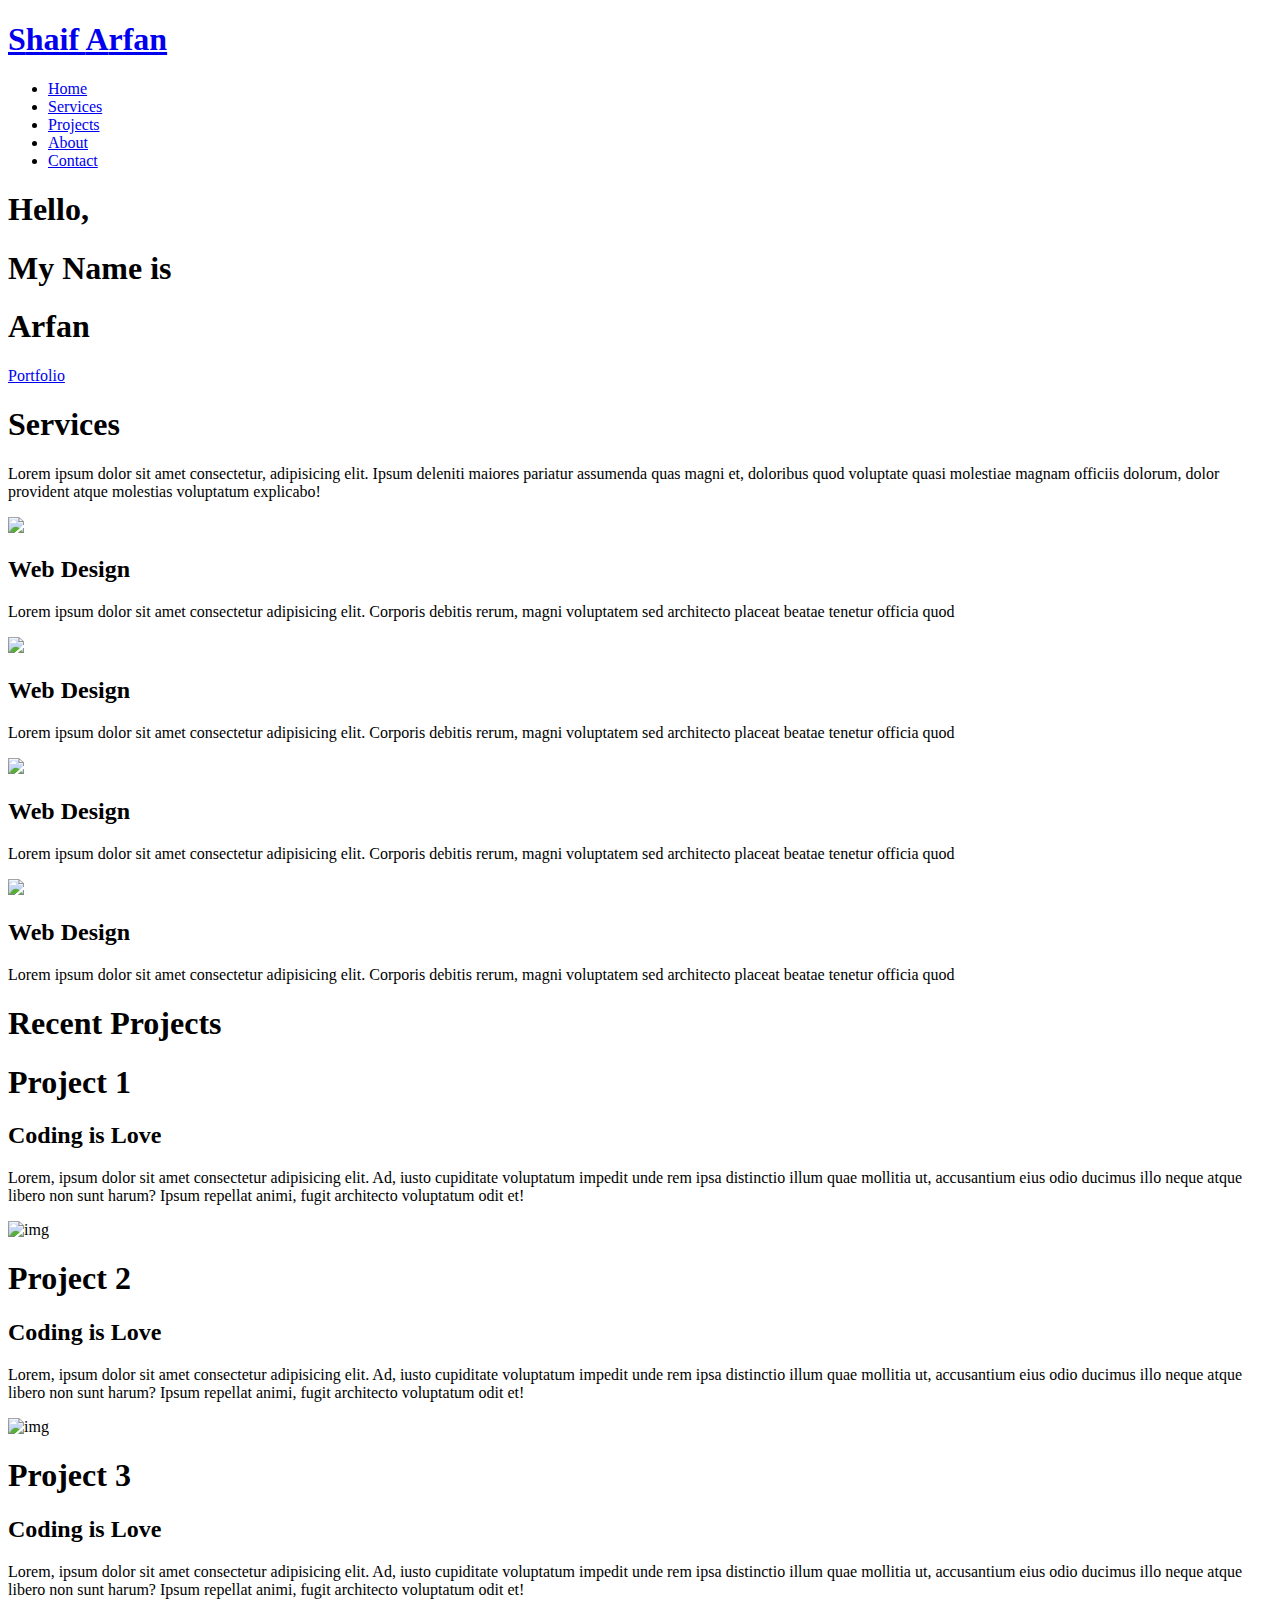
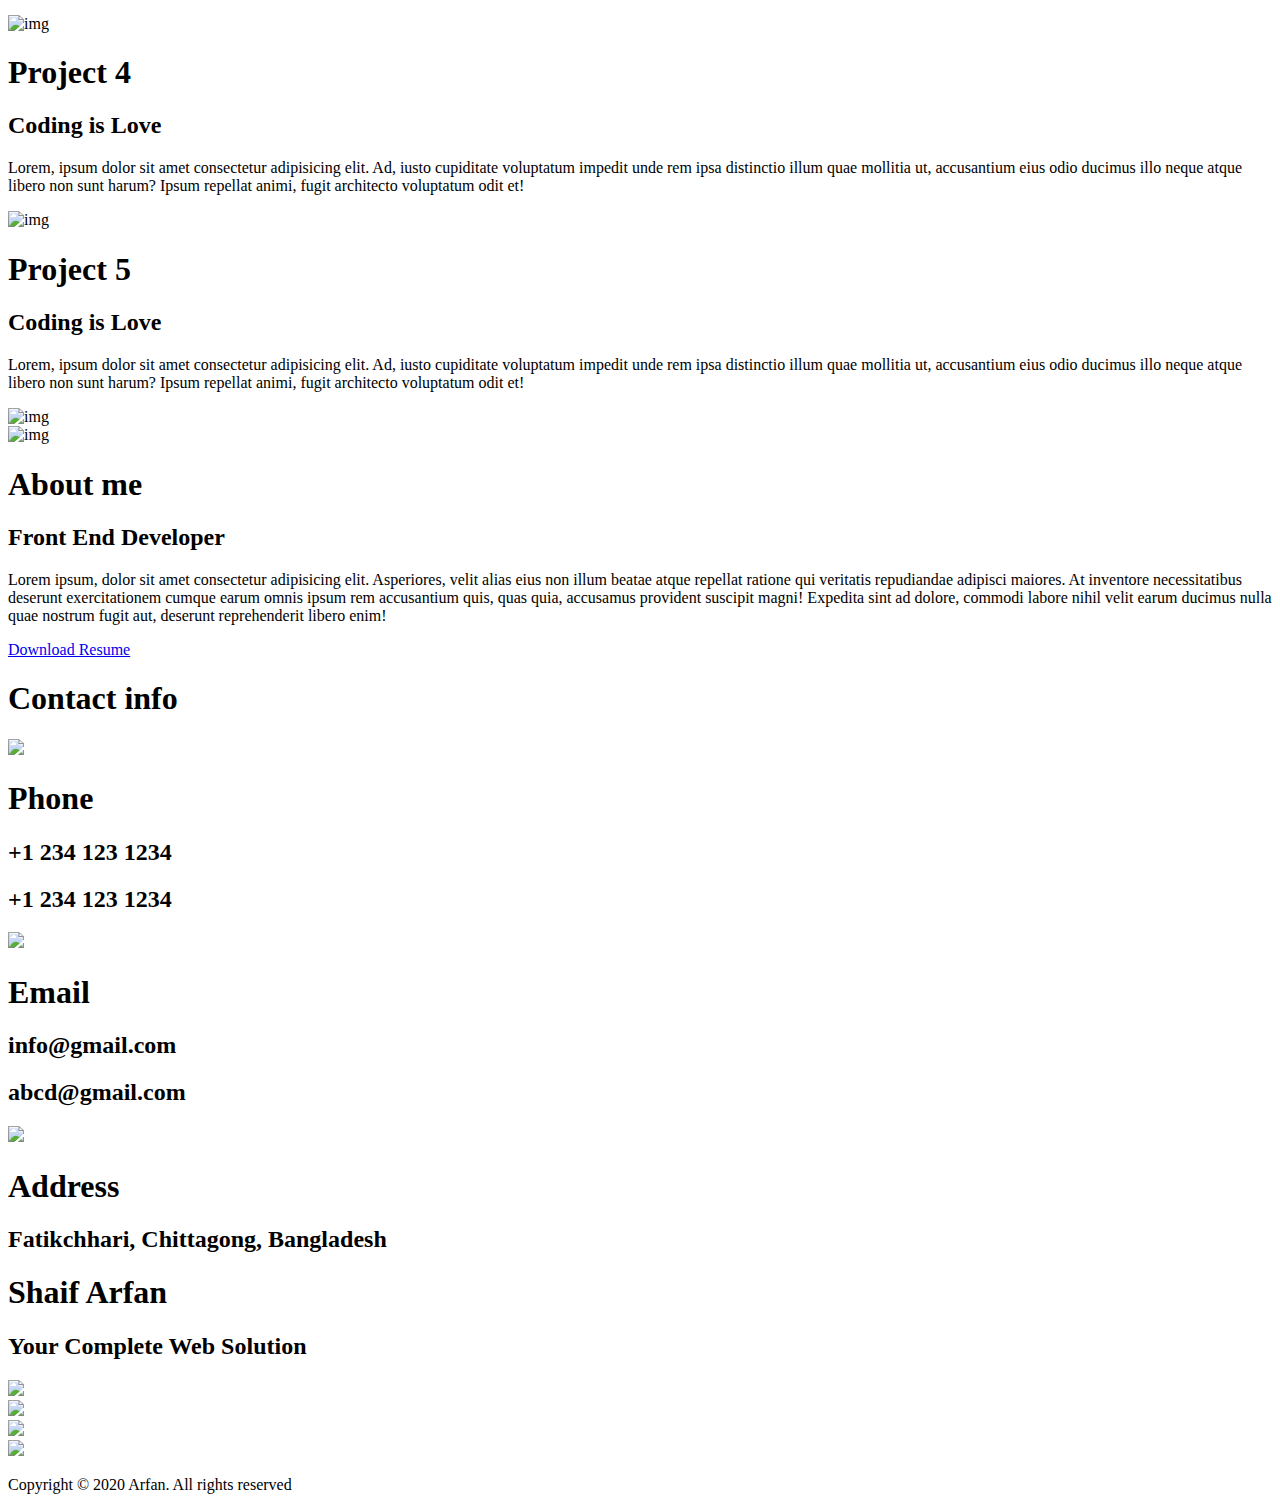
==== index.html @ eab76607 "Index" ====
<!DOCTYPE html>
<html lang="en">

<head>
  <meta charset="UTF-8">
  <meta name="viewport" content="width=device-width, initial-scale=1.0">
  <link rel="stylesheet" href="style.css">
  <title>My Website</title>
</head>

<body>
  <!-- Header -->
  <section id="header">
    <div class="header container">
      <div class="nav-bar">
        <div class="brand">
          <a href="#hero">
            <h1><span>S</span>haif <span>A</span>rfan</h1>
          </a>
        </div>
        <div class="nav-list">
          <div class="hamburger">
            <div class="bar"></div>
          </div>
          <ul>
            <li><a href="#hero" data-after="Home">Home</a></li>
            <li><a href="#services" data-after="Service">Services</a></li>
            <li><a href="#projects" data-after="Projects">Projects</a></li>
            <li><a href="#about" data-after="About">About</a></li>
            <li><a href="#contact" data-after="Contact">Contact</a></li>
          </ul>
        </div>
      </div>
    </div>
  </section>
  <!-- End Header -->


  <!-- Hero Section  -->
  <section id="hero">
    <div class="hero container">
      <div>
        <h1>Hello, <span></span></h1>
        <h1>My Name is <span></span></h1>
        <h1>Arfan <span></span></h1>
        <a href="#projects" type="button" class="cta">Portfolio</a>
      </div>
    </div>
  </section>
  <!-- End Hero Section  -->

  <!-- Service Section -->
  <section id="services">
    <div class="services container">
      <div class="service-top">
        <h1 class="section-title">Serv<span>i</span>ces</h1>
        <p>Lorem ipsum dolor sit amet consectetur, adipisicing elit. Ipsum deleniti maiores pariatur assumenda quas
          magni et, doloribus quod voluptate quasi molestiae magnam officiis dolorum, dolor provident atque molestias
          voluptatum explicabo!</p>
      </div>
      <div class="service-bottom">
        <div class="service-item">
          <div class="icon"><img src="https://img.icons8.com/bubbles/100/000000/services.png" /></div>
          <h2>Web Design</h2>
          <p>Lorem ipsum dolor sit amet consectetur adipisicing elit. Corporis debitis rerum, magni voluptatem sed
            architecto placeat beatae tenetur officia quod</p>
        </div>
        <div class="service-item">
          <div class="icon"><img src="https://img.icons8.com/bubbles/100/000000/services.png" /></div>
          <h2>Web Design</h2>
          <p>Lorem ipsum dolor sit amet consectetur adipisicing elit. Corporis debitis rerum, magni voluptatem sed
            architecto placeat beatae tenetur officia quod</p>
        </div>
        <div class="service-item">
          <div class="icon"><img src="https://img.icons8.com/bubbles/100/000000/services.png" /></div>
          <h2>Web Design</h2>
          <p>Lorem ipsum dolor sit amet consectetur adipisicing elit. Corporis debitis rerum, magni voluptatem sed
            architecto placeat beatae tenetur officia quod</p>
        </div>
        <div class="service-item">
          <div class="icon"><img src="https://img.icons8.com/bubbles/100/000000/services.png" /></div>
          <h2>Web Design</h2>
          <p>Lorem ipsum dolor sit amet consectetur adipisicing elit. Corporis debitis rerum, magni voluptatem sed
            architecto placeat beatae tenetur officia quod</p>
        </div>
      </div>
    </div>
  </section>
  <!-- End Service Section -->

  <!-- Projects Section -->
  <section id="projects">
    <div class="projects container">
      <div class="projects-header">
        <h1 class="section-title">Recent <span>Projects</span></h1>
      </div>
      <div class="all-projects">
        <div class="project-item">
          <div class="project-info">
            <h1>Project 1</h1>
            <h2>Coding is Love</h2>
            <p>Lorem, ipsum dolor sit amet consectetur adipisicing elit. Ad, iusto cupiditate voluptatum impedit unde
              rem ipsa distinctio illum quae mollitia ut, accusantium eius odio ducimus illo neque atque libero non sunt
              harum? Ipsum repellat animi, fugit architecto voluptatum odit et!</p>
          </div>
          <div class="project-img">
            <img src="./img/img-1.png" alt="img">
          </div>
        </div>
        <div class="project-item">
          <div class="project-info">
            <h1>Project 2</h1>
            <h2>Coding is Love</h2>
            <p>Lorem, ipsum dolor sit amet consectetur adipisicing elit. Ad, iusto cupiditate voluptatum impedit unde
              rem ipsa distinctio illum quae mollitia ut, accusantium eius odio ducimus illo neque atque libero non sunt
              harum? Ipsum repellat animi, fugit architecto voluptatum odit et!</p>
          </div>
          <div class="project-img">
            <img src="./img/img-1.png" alt="img">
          </div>
        </div>
        <div class="project-item">
          <div class="project-info">
            <h1>Project 3</h1>
            <h2>Coding is Love</h2>
            <p>Lorem, ipsum dolor sit amet consectetur adipisicing elit. Ad, iusto cupiditate voluptatum impedit unde
              rem ipsa distinctio illum quae mollitia ut, accusantium eius odio ducimus illo neque atque libero non sunt
              harum? Ipsum repellat animi, fugit architecto voluptatum odit et!</p>
          </div>
          <div class="project-img">
            <img src="./img/img-1.png" alt="img">
          </div>
        </div>
        <div class="project-item">
          <div class="project-info">
            <h1>Project 4</h1>
            <h2>Coding is Love</h2>
            <p>Lorem, ipsum dolor sit amet consectetur adipisicing elit. Ad, iusto cupiditate voluptatum impedit unde
              rem ipsa distinctio illum quae mollitia ut, accusantium eius odio ducimus illo neque atque libero non sunt
              harum? Ipsum repellat animi, fugit architecto voluptatum odit et!</p>
          </div>
          <div class="project-img">
            <img src="./img/img-1.png" alt="img">
          </div>
        </div>
        <div class="project-item">
          <div class="project-info">
            <h1>Project 5</h1>
            <h2>Coding is Love</h2>
            <p>Lorem, ipsum dolor sit amet consectetur adipisicing elit. Ad, iusto cupiditate voluptatum impedit unde
              rem ipsa distinctio illum quae mollitia ut, accusantium eius odio ducimus illo neque atque libero non sunt
              harum? Ipsum repellat animi, fugit architecto voluptatum odit et!</p>
          </div>
          <div class="project-img">
            <img src="./img/img-1.png" alt="img">
          </div>
        </div>
      </div>
    </div>
  </section>
  <!-- End Projects Section -->

  <!-- About Section -->
  <section id="about">
    <div class="about container">
      <div class="col-left">
        <div class="about-img">
          <img src="./img/img-2.png" alt="img">
        </div>
      </div>
      <div class="col-right">
        <h1 class="section-title">About <span>me</span></h1>
        <h2>Front End Developer</h2>
        <p>Lorem ipsum, dolor sit amet consectetur adipisicing elit. Asperiores, velit alias eius non illum beatae atque
          repellat ratione qui veritatis repudiandae adipisci maiores. At inventore necessitatibus deserunt
          exercitationem cumque earum omnis ipsum rem accusantium quis, quas quia, accusamus provident suscipit magni!
          Expedita sint ad dolore, commodi labore nihil velit earum ducimus nulla quae nostrum fugit aut, deserunt
          reprehenderit libero enim!</p>
        <a href="#" class="cta">Download Resume</a>
      </div>
    </div>
  </section>
  <!-- End About Section -->

  <!-- Contact Section -->
  <section id="contact">
    <div class="contact container">
      <div>
        <h1 class="section-title">Contact <span>info</span></h1>
      </div>
      <div class="contact-items">
        <div class="contact-item">
          <div class="icon"><img src="https://img.icons8.com/bubbles/100/000000/phone.png" /></div>
          <div class="contact-info">
            <h1>Phone</h1>
            <h2>+1 234 123 1234</h2>
            <h2>+1 234 123 1234</h2>
          </div>
        </div>
        <div class="contact-item">
          <div class="icon"><img src="https://img.icons8.com/bubbles/100/000000/new-post.png" /></div>
          <div class="contact-info">
            <h1>Email</h1>
            <h2>info@gmail.com</h2>
            <h2>abcd@gmail.com</h2>
          </div>
        </div>
        <div class="contact-item">
          <div class="icon"><img src="https://img.icons8.com/bubbles/100/000000/map-marker.png" /></div>
          <div class="contact-info">
            <h1>Address</h1>
            <h2>Fatikchhari, Chittagong, Bangladesh</h2>
          </div>
        </div>
      </div>
    </div>
  </section>
  <!-- End Contact Section -->

  <!-- Footer -->
  <section id="footer">
    <div class="footer container">
      <div class="brand">
        <h1><span>S</span>haif <span>A</span>rfan</h1>
      </div>
      <h2>Your Complete Web Solution</h2>
      <div class="social-icon">
        <div class="social-item">
          <a href="#"><img src="https://img.icons8.com/bubbles/100/000000/facebook-new.png" /></a>
        </div>
        <div class="social-item">
          <a href="#"><img src="https://img.icons8.com/bubbles/100/000000/instagram-new.png" /></a>
        </div>
        <div class="social-item">
          <a href="#"><img src="https://img.icons8.com/bubbles/100/000000/twitter.png" /></a>
        </div>
        <div class="social-item">
          <a href="#"><img src="https://img.icons8.com/bubbles/100/000000/behance.png" /></a>
        </div>
      </div>
      <p>Copyright © 2020 Arfan. All rights reserved</p>
    </div>
  </section>
  <!-- End Footer -->
  <script src="./app.js"></script>
</body>

</html>
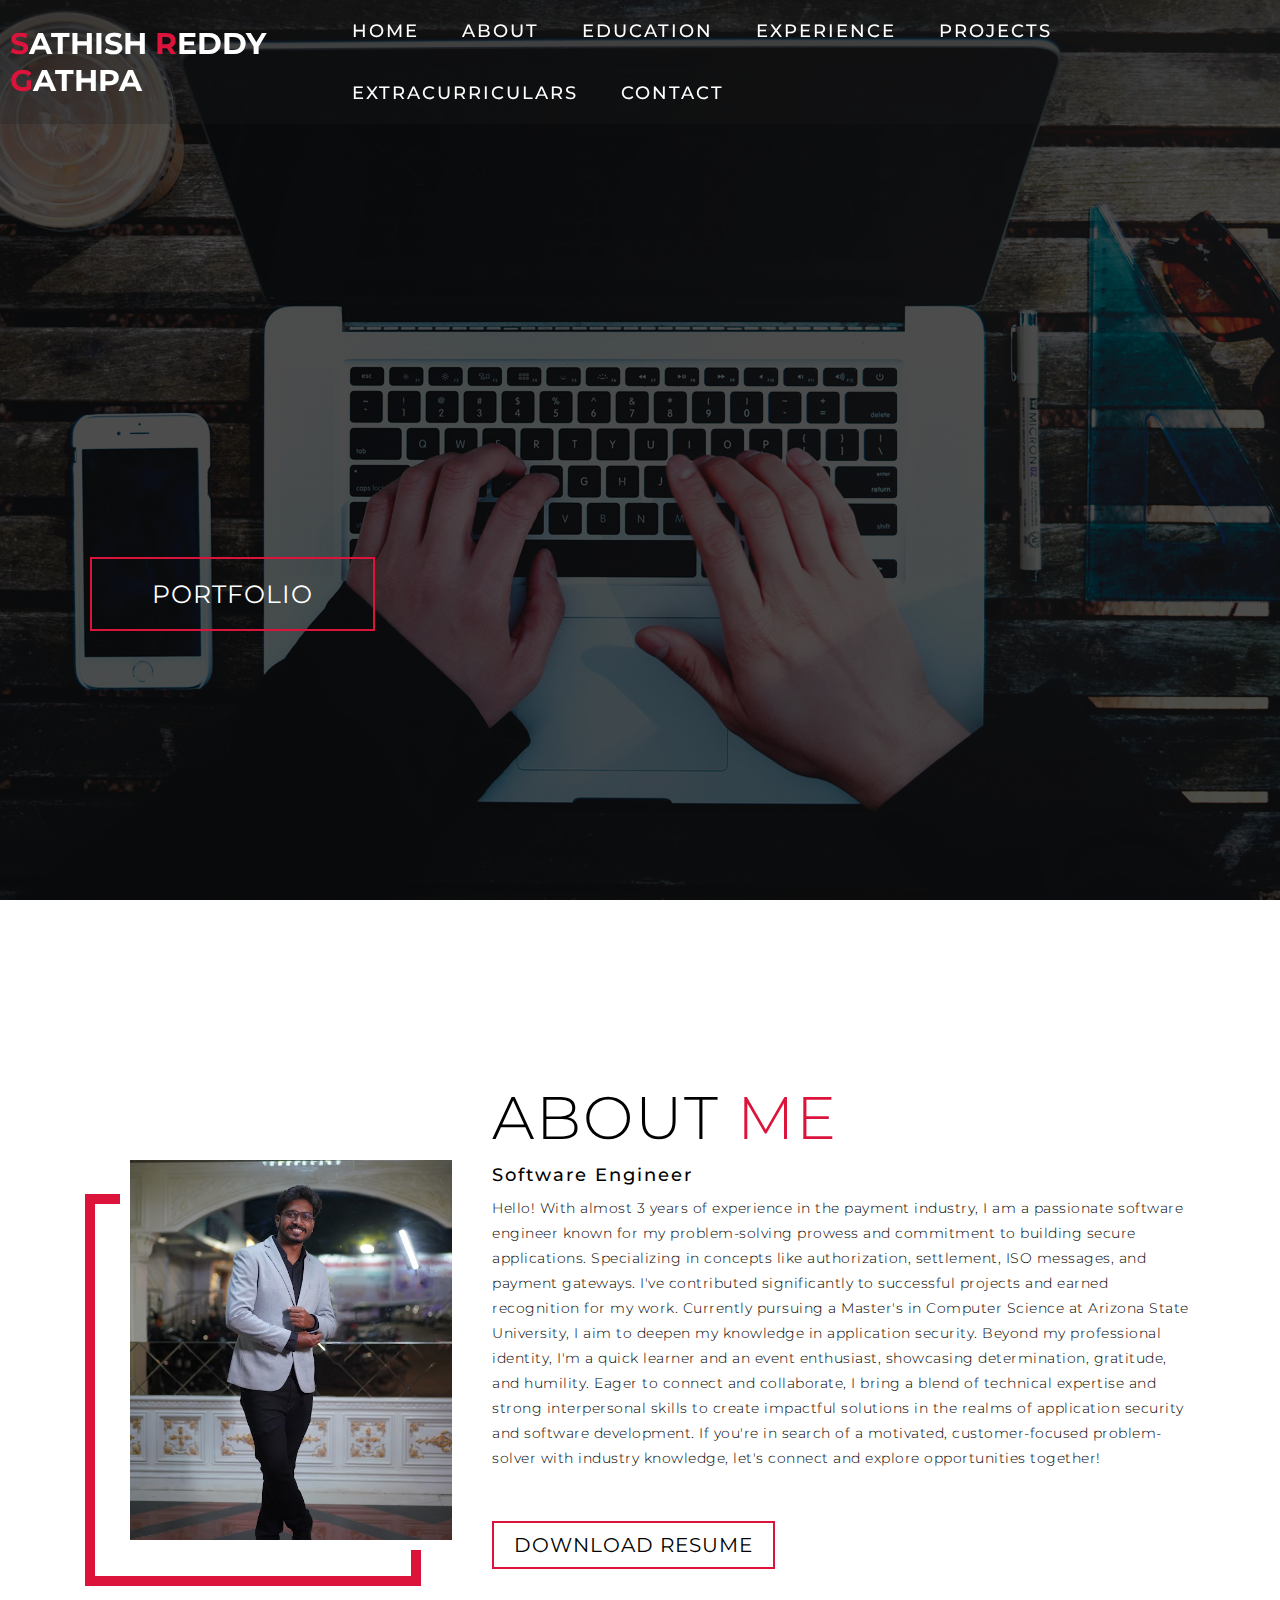
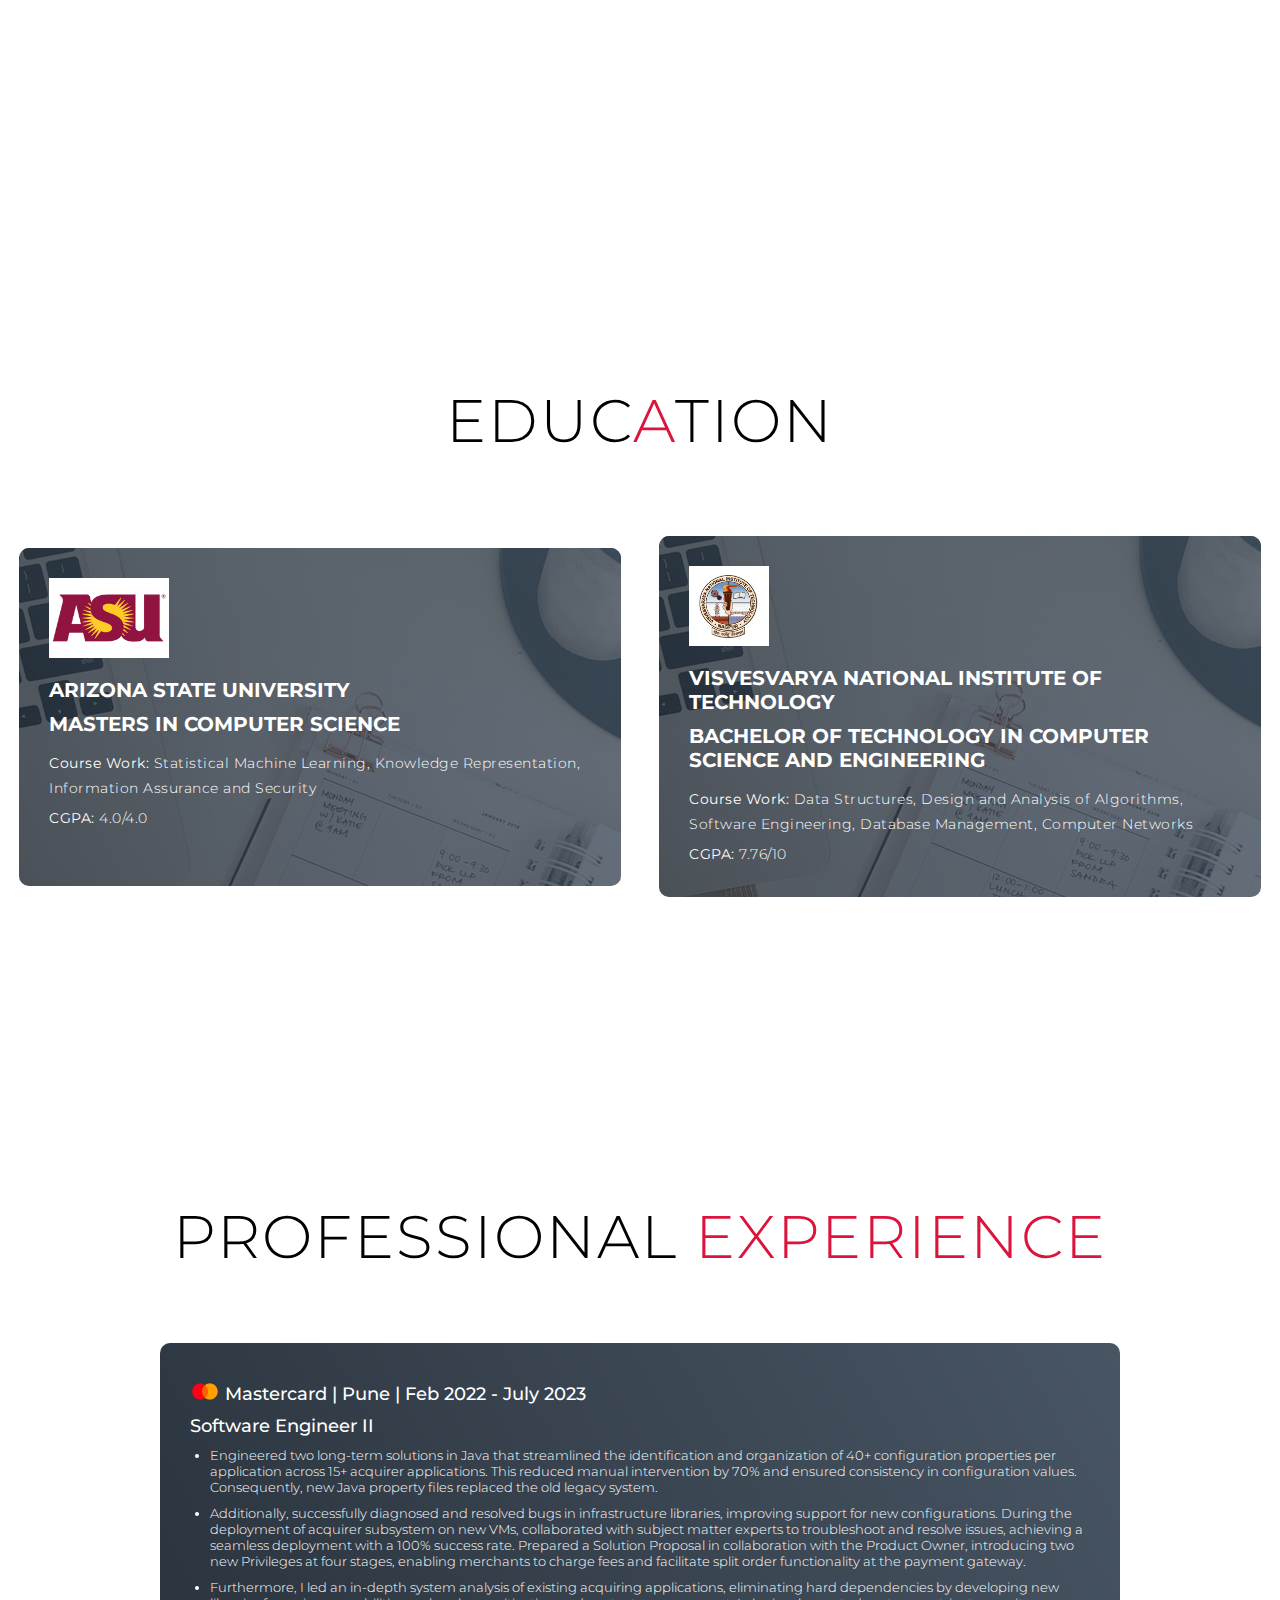
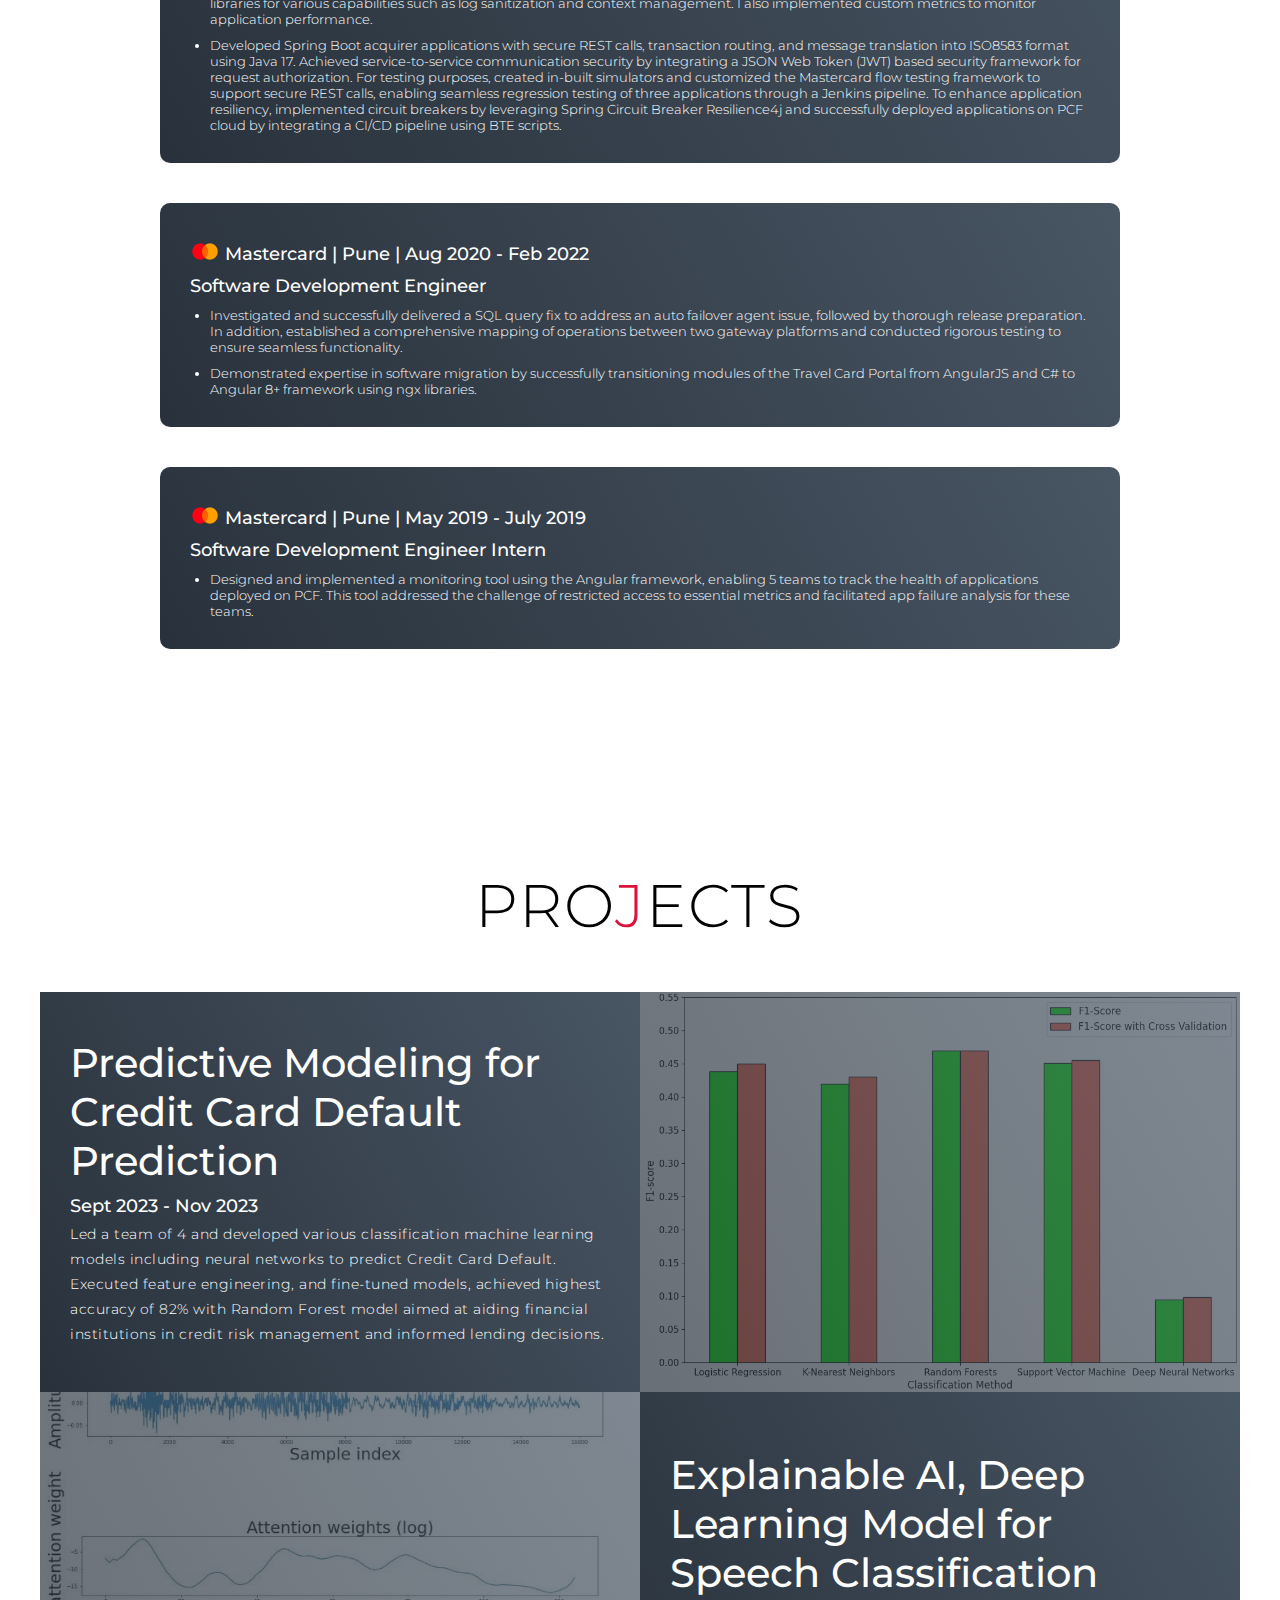
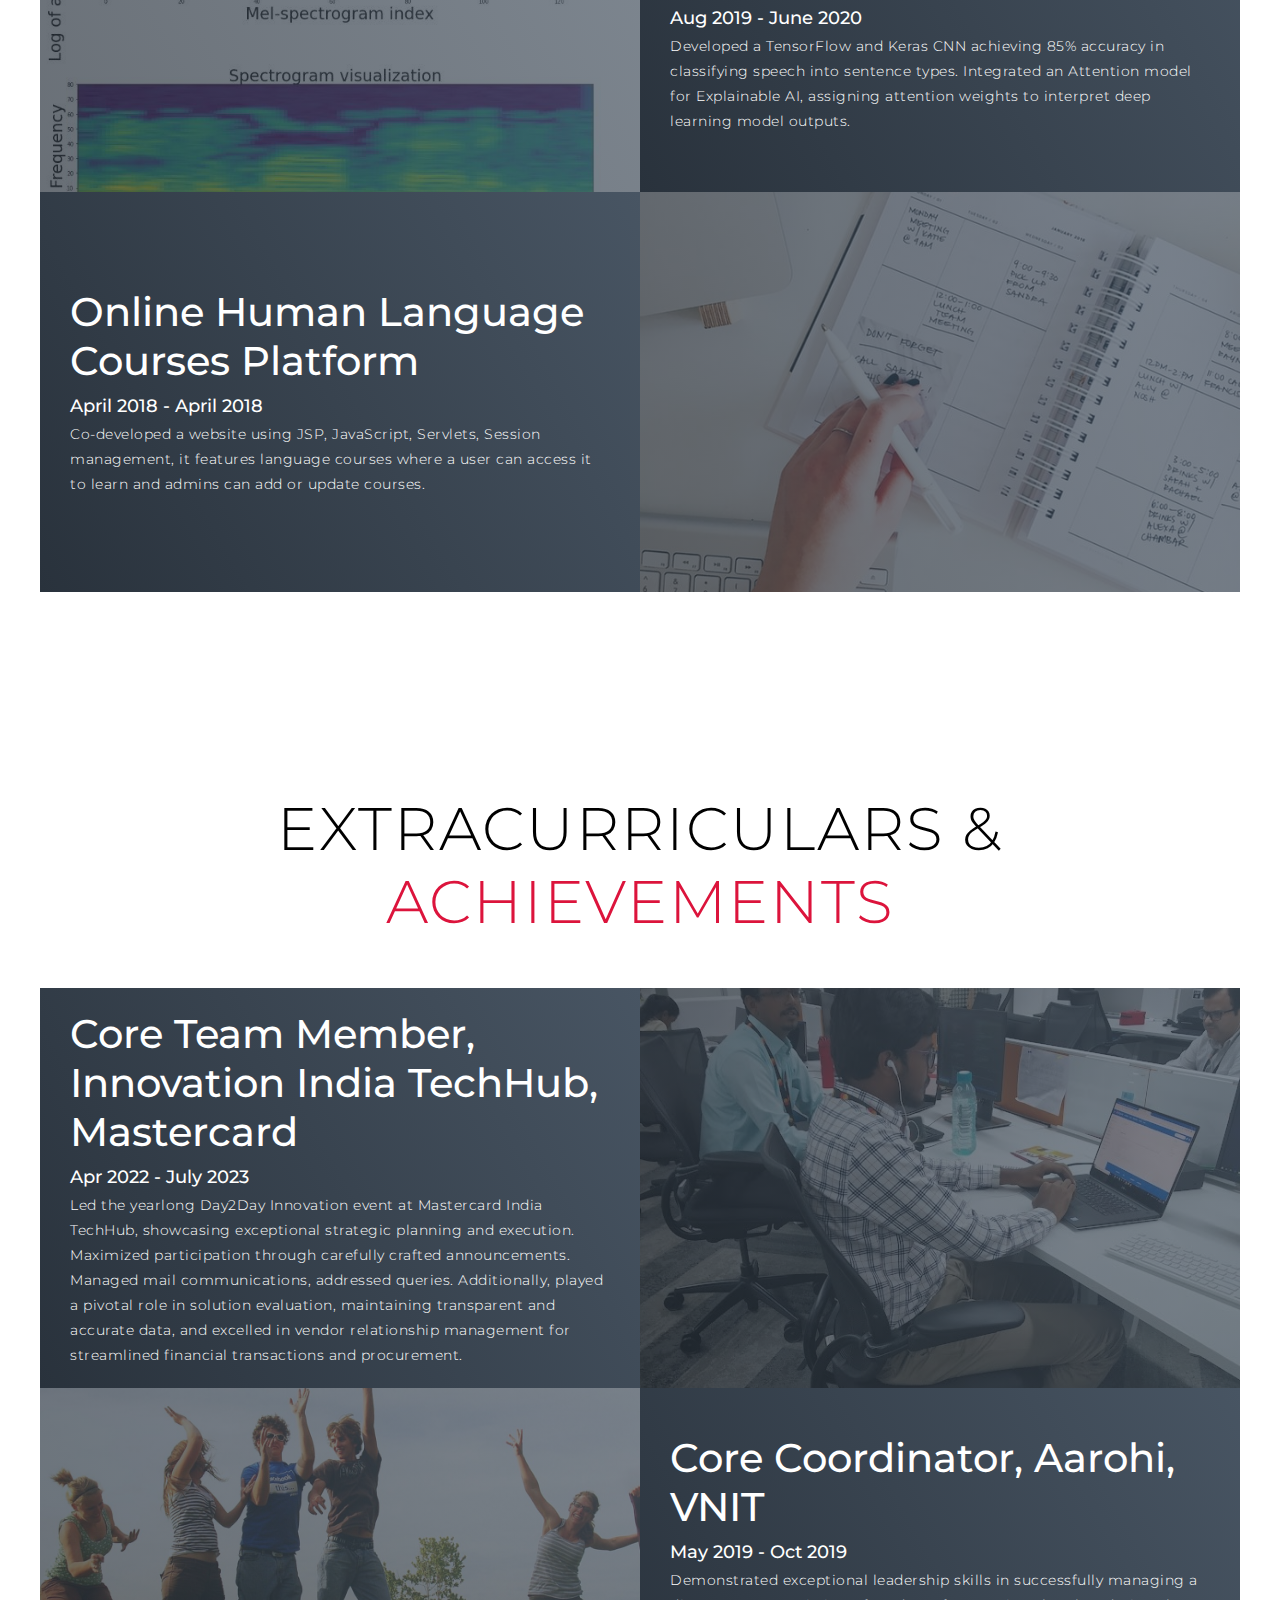
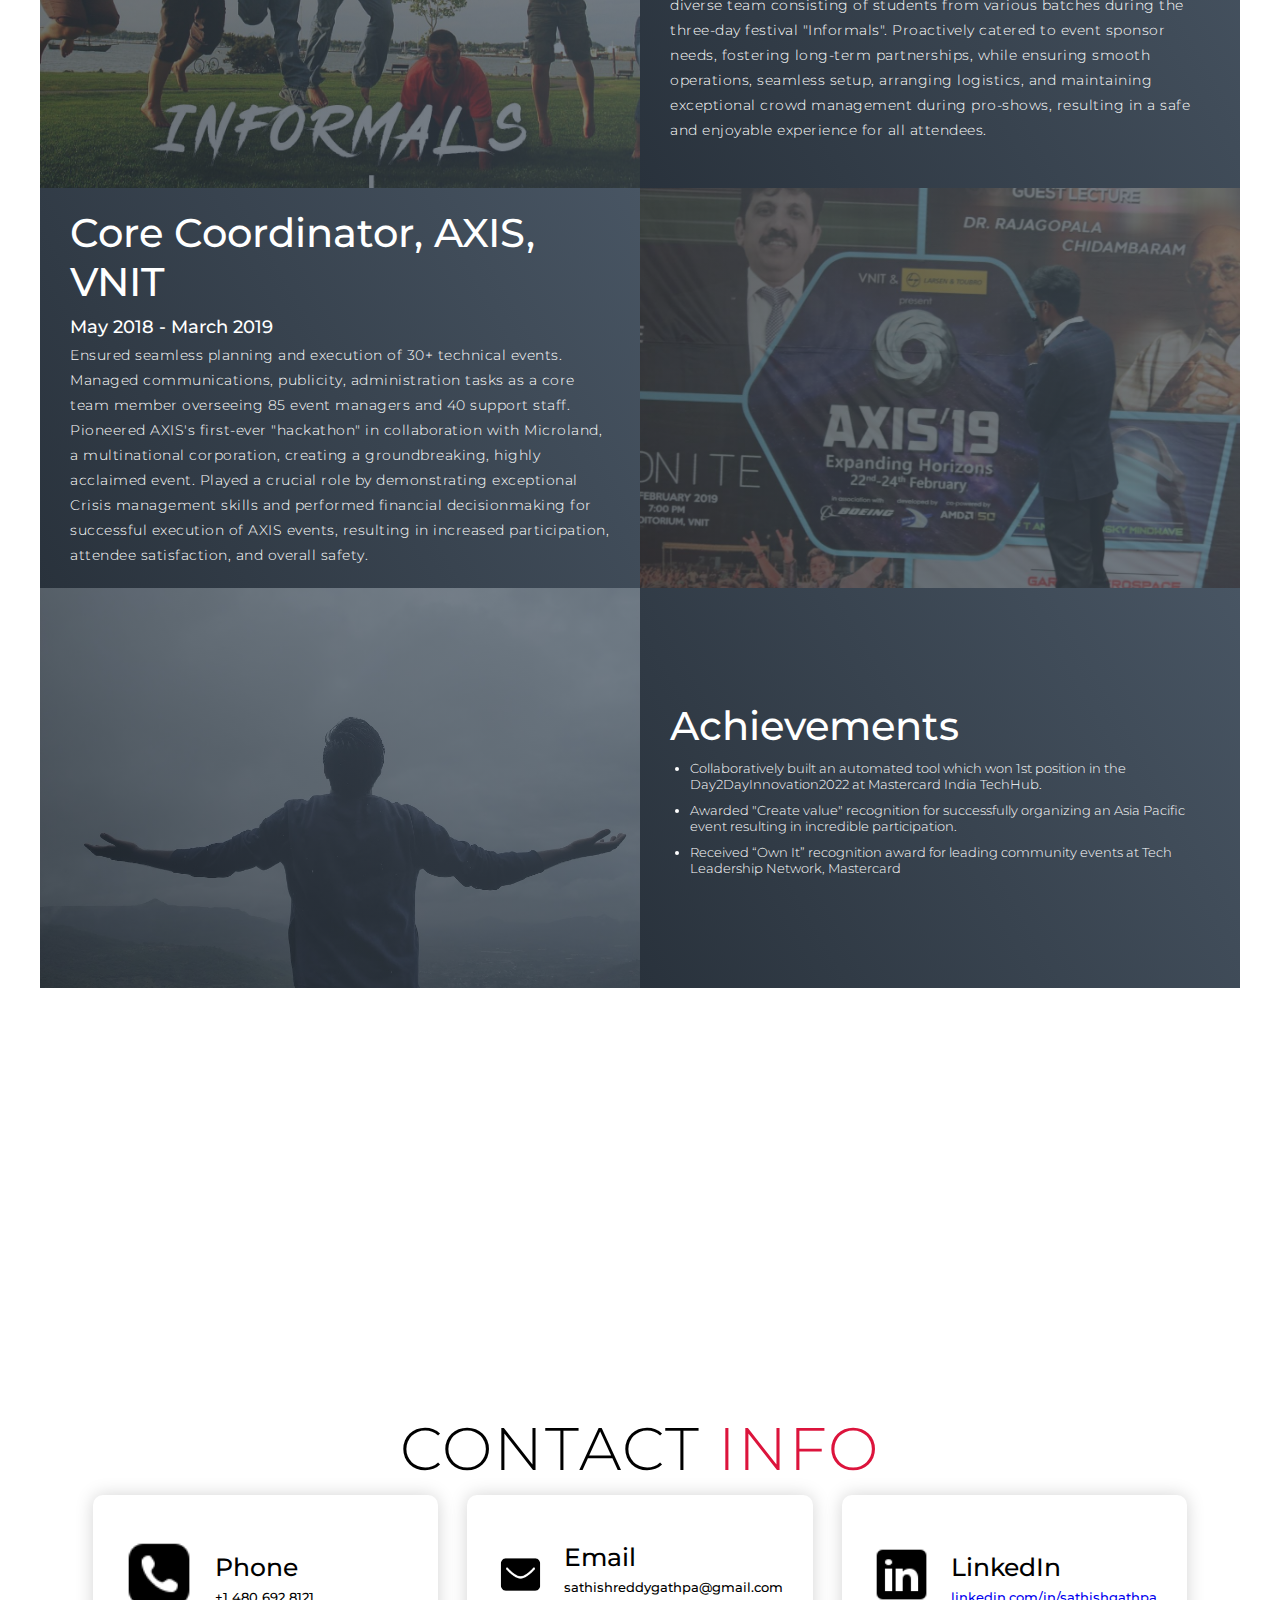
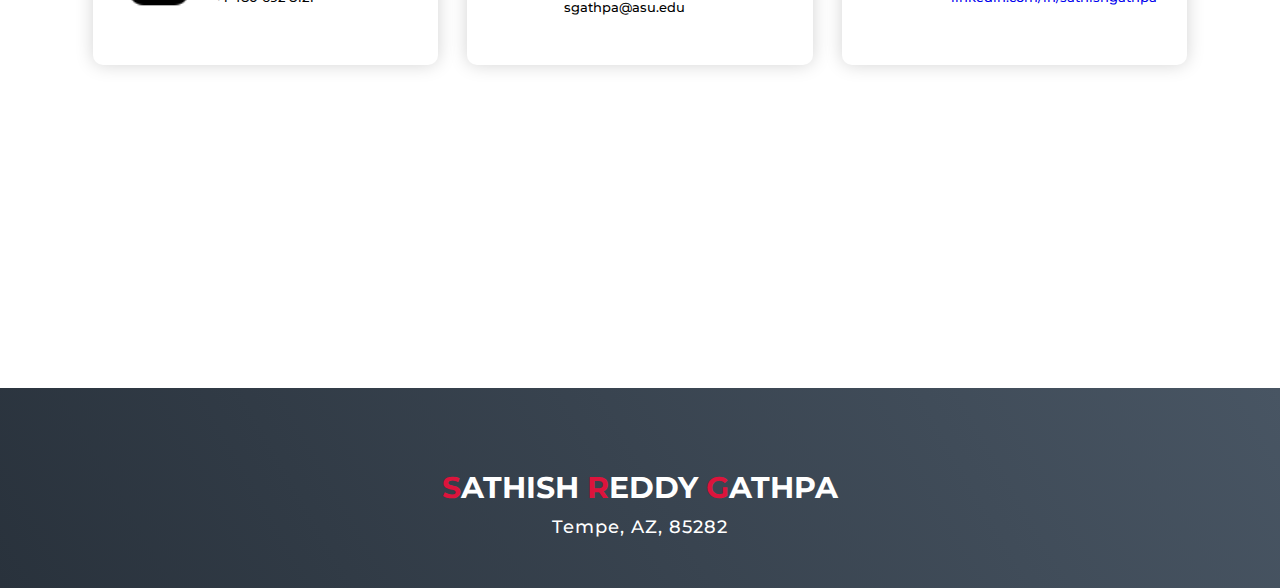
==== commit d16eee1a: "my Portfolio" ====
--- a/index.html
+++ b/index.html
@@ -5,7 +5,7 @@
   <meta charset="UTF-8">
   <meta name="viewport" content="width=device-width, initial-scale=1.0">
   <link rel="stylesheet" href="style.css">
-  <title>My Website</title>
+  <title>Sathish Reddy Gathpa</title>
 </head>
 
 <body>
@@ -15,7 +15,7 @@
       <div class="nav-bar">
         <div class="brand">
           <a href="#hero">
-            <h1><span>S</span>haif <span>A</span>rfan</h1>
+            <h1><span>S</span>athish <span>R</span>eddy <span>G</span>athpa</h1>
           </a>
         </div>
         <div class="nav-list">
@@ -24,9 +24,11 @@
           </div>
           <ul>
             <li><a href="#hero" data-after="Home">Home</a></li>
-            <li><a href="#services" data-after="Service">Services</a></li>
+            <li><a href="#about" data-after="About">About</a></li>
+            <li><a href="#services" data-after="Service">Education</a></li>
+            <li><a href="#experiences" data-after="Projects">Experience</a></li>
             <li><a href="#projects" data-after="Projects">Projects</a></li>
-            <li><a href="#about" data-after="About">About</a></li>
+            <li><a href="#projects-" data-after="projects-">Extracurriculars</a></li>
             <li><a href="#contact" data-after="Contact">Contact</a></li>
           </ul>
         </div>
@@ -41,97 +43,159 @@
     <div class="hero container">
       <div>
         <h1>Hello, <span></span></h1>
-        <h1>My Name is <span></span></h1>
-        <h1>Arfan <span></span></h1>
-        <a href="#projects" type="button" class="cta">Portfolio</a>
+        <h1>My name is <span></span></h1>
+        <h1>Sathish <span></span></h1>
+        <a href="#experiences" type="button" class="cta">Portfolio</a>
       </div>
     </div>
   </section>
   <!-- End Hero Section  -->
+
+  <!-- About Section -->
+  <section id="about">
+    <div class="about container">
+      <div class="col-left">
+        <div class="about-img">
+          <img src="./img/sathish.JPG" alt="img">
+        </div>
+      </div>
+      <div class="col-right">
+        <h1 class="section-title">About <span>me</span></h1>
+        <h2>Software Engineer</h2>
+        <p>Hello! With almost 3 years of experience in the payment industry, 
+        I am a passionate software engineer known for my problem-solving prowess and commitment to building secure applications. 
+        Specializing in concepts like authorization, settlement, ISO messages, and payment gateways. 
+        I've contributed significantly to successful projects and earned recognition for my work. 
+        Currently pursuing a Master's in Computer Science at Arizona State University, 
+        I aim to deepen my knowledge in application security. 
+        Beyond my professional identity, I'm a quick learner and an event enthusiast, showcasing determination, gratitude, and humility. 
+        Eager to connect and collaborate, I bring a blend of technical expertise and strong interpersonal skills to create impactful 
+        solutions in the realms of application security and software development. If you're in search of a motivated, customer-focused 
+        problem-solver with industry knowledge, let's connect and explore opportunities together!</p>
+        <a href="https://www.linkedin.com/in/sathishgathpa/overlay/1635546471261/single-media-viewer/?type=DOCUMENT&profileId=ACoAACeMzHYBrZkHWXb0K2F1BPYG8JT8jcnAEwk" target="_blank" class="cta">Download Resume</a>
+      </div>
+    </div>
+  </section>
+  <!-- End About Section -->
+
 
   <!-- Service Section -->
   <section id="services">
     <div class="services container">
       <div class="service-top">
-        <h1 class="section-title">Serv<span>i</span>ces</h1>
-        <p>Lorem ipsum dolor sit amet consectetur, adipisicing elit. Ipsum deleniti maiores pariatur assumenda quas
-          magni et, doloribus quod voluptate quasi molestiae magnam officiis dolorum, dolor provident atque molestias
-          voluptatum explicabo!</p>
+        <h1 class="section-title">Educ<span>a</span>tion</h1>
       </div>
       <div class="service-bottom">
         <div class="service-item">
-          <div class="icon"><img src="https://img.icons8.com/bubbles/100/000000/services.png" /></div>
-          <h2>Web Design</h2>
-          <p>Lorem ipsum dolor sit amet consectetur adipisicing elit. Corporis debitis rerum, magni voluptatem sed
-            architecto placeat beatae tenetur officia quod</p>
+          <div class="asu-icon"><img src="img/ASU_logo.png" /></div>
+          <h2><a href="https://www.asu.edu/" target="_blank">Arizona State University</a></h2>
+          <h2>Masters in Computer Science</h2>
+          <p><b>Course Work:</b> Statistical Machine Learning, Knowledge Representation, Information Assurance and Security</p>
+          <p><b>CGPA: </b>4.0/4.0</p><p></p><p></p><p></p><p></p><p></p>
         </div>
         <div class="service-item">
-          <div class="icon"><img src="https://img.icons8.com/bubbles/100/000000/services.png" /></div>
-          <h2>Web Design</h2>
-          <p>Lorem ipsum dolor sit amet consectetur adipisicing elit. Corporis debitis rerum, magni voluptatem sed
-            architecto placeat beatae tenetur officia quod</p>
-        </div>
-        <div class="service-item">
-          <div class="icon"><img src="https://img.icons8.com/bubbles/100/000000/services.png" /></div>
-          <h2>Web Design</h2>
-          <p>Lorem ipsum dolor sit amet consectetur adipisicing elit. Corporis debitis rerum, magni voluptatem sed
-            architecto placeat beatae tenetur officia quod</p>
-        </div>
-        <div class="service-item">
-          <div class="icon"><img src="https://img.icons8.com/bubbles/100/000000/services.png" /></div>
-          <h2>Web Design</h2>
-          <p>Lorem ipsum dolor sit amet consectetur adipisicing elit. Corporis debitis rerum, magni voluptatem sed
-            architecto placeat beatae tenetur officia quod</p>
+          <div class="vnit-icon"><img src="img/VNIT_logo.jpeg" /></div>
+          <h2><a href="https://vnit.ac.in/" target="_blank">Visvesvarya National Institute of Technology</a></h2>
+          <h2>Bachelor of Technology in Computer Science and Engineering</h2>
+          <p><b>Course Work:</b> Data Structures, Design and Analysis of Algorithms, Software Engineering, Database Management, Computer Networks</p>
+          <p><b>CGPA: </b>7.76/10</p>
         </div>
       </div>
     </div>
   </section>
   <!-- End Service Section -->
+
+<!-- Experiences Section-->
+<section id="experiences">
+    <div class = "experiences container">
+        <div class="experience-header">
+            <h1 class="section-title">Professional <span>Experience</span></h1>
+        </div>
+        <div class="all-experiences">
+            <div class="experience-item">
+                <div class="experience-info">
+                    <h2> <img class="company-logo" src="img/mastercard_logo.png" alt="Company 1 Logo"> Mastercard | Pune | Feb 2022 - July 2023</h2>
+                    <h2> Software Engineer II</h2>
+                    <ul>
+                        <li>Engineered two long-term solutions in Java that streamlined the identification and organization of 40+ configuration properties per application across 15+ acquirer applications. This reduced manual intervention by 70% and ensured consistency in configuration values. Consequently, new Java property files replaced the old legacy system.
+                        </li>
+                        <li>Additionally, successfully diagnosed and resolved bugs in infrastructure libraries, improving support for new configurations. During the deployment of acquirer subsystem on new VMs, collaborated with subject matter experts to troubleshoot and resolve issues, achieving a seamless deployment with a 100% success rate. Prepared a Solution Proposal in collaboration with the Product Owner, introducing two new Privileges at four stages, enabling merchants to charge fees and facilitate split order functionality at the payment gateway.
+                        </li>
+                        <li>Furthermore, I led an in-depth system analysis of existing acquiring applications, eliminating hard dependencies by developing new libraries for various capabilities such as log sanitization and context management. I also implemented custom metrics to monitor application performance.
+                        </li>
+                        <li>Developed Spring Boot acquirer applications with secure REST calls, transaction routing, and message translation into ISO8583 format using Java 17. Achieved service-to-service communication security by integrating a JSON Web Token (JWT) based security framework for request authorization. For testing purposes, created in-built simulators and customized the Mastercard flow testing framework to support secure REST calls, enabling seamless regression testing of three applications through a Jenkins pipeline. To enhance application resiliency, implemented circuit breakers by leveraging Spring Circuit Breaker Resilience4j and successfully deployed applications on PCF cloud by integrating a CI/CD pipeline using BTE scripts.
+                        </li>
+                    </ul>
+                </div>
+            </div>
+            <div class="experience-item">
+                <div class="experience-info">
+                    <h2> <img class="company-logo" src="img/mastercard_logo.png" alt="Company 1 Logo"> Mastercard | Pune | Aug 2020 - Feb 2022</h2>
+                    <h2> Software Development Engineer</h2>
+                    <ul>
+                        <li>Investigated and successfully delivered a SQL query fix to address an auto failover agent issue, followed by thorough release preparation. In addition, established a comprehensive mapping of operations between two gateway platforms and conducted rigorous testing to ensure seamless functionality. 
+                        </li>
+                        <li>Demonstrated expertise in software migration by successfully transitioning modules of the Travel Card Portal from AngularJS and C# to Angular 8+ framework using ngx libraries.
+                        </li>
+                    </ul>
+                </div>
+            </div>
+            <div class="experience-item">
+                <div class="experience-info">
+                    <h2> <img class="company-logo" src="img/mastercard_logo.png" alt="Company 1 Logo"> Mastercard | Pune | May 2019 - July 2019</h2>
+                    <h2> Software Development Engineer Intern</h2>
+                    <ul>
+                        <li>Designed and implemented a monitoring tool using the Angular framework, enabling 5 teams to track the health of applications deployed on PCF. This tool addressed the challenge of restricted access to essential metrics and facilitated app failure analysis for these teams.
+                        </li>
+                    </ul>
+                </div>
+            </div>
+        </div>
+    </div>
+ </section>
 
   <!-- Projects Section -->
   <section id="projects">
     <div class="projects container">
       <div class="projects-header">
-        <h1 class="section-title">Recent <span>Projects</span></h1>
+        <h1 class="section-title">Pro<span>j</span>ects</h1>
       </div>
       <div class="all-projects">
         <div class="project-item">
           <div class="project-info">
-            <h1>Project 1</h1>
-            <h2>Coding is Love</h2>
-            <p>Lorem, ipsum dolor sit amet consectetur adipisicing elit. Ad, iusto cupiditate voluptatum impedit unde
-              rem ipsa distinctio illum quae mollitia ut, accusantium eius odio ducimus illo neque atque libero non sunt
-              harum? Ipsum repellat animi, fugit architecto voluptatum odit et!</p>
+            <h1>Predictive Modeling for Credit Card Default Prediction</h1>
+            <h2>Sept 2023 - Nov 2023</h2>
+            <p>Led a team of 4 and developed various classification machine learning models including neural networks to predict Credit
+                Card Default. Executed feature engineering, and fine-tuned models, achieved highest accuracy of 82% with Random
+                Forest model aimed at aiding financial institutions in credit risk management and informed lending decisions.</p>
+          </div>
+          <div class="project-img">
+            <img src="./img/credit-card-default.png" alt="img">
+          </div>
+        </div>
+        <div class="project-item">
+          <div class="project-info">
+            <h1>Explainable AI, Deep Learning Model for Speech Classification</h1>
+            <h2>Aug 2019 - June 2020</h2>
+            <p>Developed a TensorFlow and Keras CNN achieving 85% accuracy in classifying speech into sentence types. Integrated an
+                Attention model for Explainable AI, assigning attention weights to interpret deep learning model outputs.</p>
+          </div>
+          <div class="project-img">
+            <img src="./img/explainable-ai.png" alt="img">
+          </div>
+        </div>
+        <div class="project-item">
+          <div class="project-info">
+            <h1>Online Human Language Courses Platform</h1>
+            <h2>April 2018 - April 2018</h2>
+            <p>Co-developed a website using JSP, JavaScript, Servlets, Session management, it features language courses where a user
+                can access it to learn and admins can add or update courses.</p>
           </div>
           <div class="project-img">
             <img src="./img/img-1.png" alt="img">
           </div>
         </div>
-        <div class="project-item">
-          <div class="project-info">
-            <h1>Project 2</h1>
-            <h2>Coding is Love</h2>
-            <p>Lorem, ipsum dolor sit amet consectetur adipisicing elit. Ad, iusto cupiditate voluptatum impedit unde
-              rem ipsa distinctio illum quae mollitia ut, accusantium eius odio ducimus illo neque atque libero non sunt
-              harum? Ipsum repellat animi, fugit architecto voluptatum odit et!</p>
-          </div>
-          <div class="project-img">
-            <img src="./img/img-1.png" alt="img">
-          </div>
-        </div>
-        <div class="project-item">
-          <div class="project-info">
-            <h1>Project 3</h1>
-            <h2>Coding is Love</h2>
-            <p>Lorem, ipsum dolor sit amet consectetur adipisicing elit. Ad, iusto cupiditate voluptatum impedit unde
-              rem ipsa distinctio illum quae mollitia ut, accusantium eius odio ducimus illo neque atque libero non sunt
-              harum? Ipsum repellat animi, fugit architecto voluptatum odit et!</p>
-          </div>
-          <div class="project-img">
-            <img src="./img/img-1.png" alt="img">
-          </div>
-        </div>
-        <div class="project-item">
+        <!-- <div class="project-item">
           <div class="project-info">
             <h1>Project 4</h1>
             <h2>Coding is Love</h2>
@@ -154,34 +218,77 @@
           <div class="project-img">
             <img src="./img/img-1.png" alt="img">
           </div>
-        </div>
+        </div> -->
       </div>
     </div>
   </section>
   <!-- End Projects Section -->
 
-  <!-- About Section -->
-  <section id="about">
-    <div class="about container">
-      <div class="col-left">
-        <div class="about-img">
-          <img src="./img/img-2.png" alt="img">
-        </div>
-      </div>
-      <div class="col-right">
-        <h1 class="section-title">About <span>me</span></h1>
-        <h2>Front End Developer</h2>
-        <p>Lorem ipsum, dolor sit amet consectetur adipisicing elit. Asperiores, velit alias eius non illum beatae atque
-          repellat ratione qui veritatis repudiandae adipisci maiores. At inventore necessitatibus deserunt
-          exercitationem cumque earum omnis ipsum rem accusantium quis, quas quia, accusamus provident suscipit magni!
-          Expedita sint ad dolore, commodi labore nihil velit earum ducimus nulla quae nostrum fugit aut, deserunt
-          reprehenderit libero enim!</p>
-        <a href="#" class="cta">Download Resume</a>
-      </div>
-    </div>
-  </section>
-  <!-- End About Section -->
-
+  <!-- Projects Section -->
+  <section id="projects-">
+    <div class="projects container">
+      <div class="projects-header">
+        <h1 class="section-title">Extracurriculars & <span>Achievements</span></h1>
+      </div>
+      <div class="all-projects">
+        <div class="project-item">
+          <div class="project-info">
+            <h1>Core Team Member, Innovation India TechHub, Mastercard </h1>
+            <h2>Apr 2022 - July 2023</h2>
+            <p>Led the yearlong Day2Day Innovation event at Mastercard India TechHub, showcasing exceptional strategic planning and execution. Maximized
+               participation through carefully crafted announcements. Managed mail communications, addressed queries.
+               Additionally, played a pivotal role in solution evaluation, maintaining transparent and accurate data, and excelled in
+               vendor relationship management for streamlined financial transactions and procurement.</p>
+          </div>
+          <div class="project-img">
+            <img src="./img/sathish-mastercard.jpg" alt="img">
+          </div>
+        </div>
+        <div class="project-item">
+            <div class="project-info">
+              <h1>Core Coordinator, Aarohi, VNIT</h1>
+              <h2>May 2019 - Oct 2019</h2>
+              <p>Demonstrated exceptional leadership skills in successfully managing a diverse team consisting of students from
+                various batches during the three-day festival "Informals". Proactively catered to event sponsor needs, fostering
+                long-term partnerships, while ensuring smooth operations, seamless setup, arranging logistics, and maintaining
+                exceptional crowd management during pro-shows, resulting in a safe and enjoyable experience for all attendees.</p>
+            </div>
+            <div class="project-img">
+              <img src="./img/aarohi.jpg" alt="img">
+            </div>
+          </div>
+        <div class="project-item">
+          <div class="project-info">
+            <h1>Core Coordinator, AXIS, VNIT</h1>
+            <h2>May 2018 - March 2019</h2>
+            <p>Ensured seamless planning and execution of 30+ technical events. Managed communications, publicity,
+               administration tasks as a core team member overseeing 85 event managers and 40 support staff. Pioneered AXIS's first-ever "hackathon" in collaboration with Microland, a multinational corporation, creating a
+                groundbreaking, highly acclaimed event. Played a crucial role by demonstrating exceptional Crisis management skills and performed financial decisionmaking
+                for successful execution of AXIS events, resulting in increased participation, attendee satisfaction, and
+                overall safety.</p>
+          </div>
+          <div class="project-img">
+            <img src="./img/axis-sathish.jpg" alt="img">
+          </div>
+        </div>
+        <div class="project-item">
+          <div class="project-info">
+            <h1>Achievements</h1>
+            <ul>
+                <li>Collaboratively built an automated tool which won 1st position in the Day2DayInnovation2022 at Mastercard India TechHub.</li>
+                <li>Awarded "Create value" recognition for successfully organizing an Asia Pacific event resulting in incredible participation.</li>
+                <li>Received “Own It” recognition award for leading community events at Tech Leadership Network, Mastercard</li>
+            </ul>
+          </div>
+          <div class="project-img">
+            <img src="./img/achievement.jpg" alt="img">
+          </div>
+        </div>
+      </div>
+    </div>
+  </section>
+  <!-- End Projects Section -->
+  
   <!-- Contact Section -->
   <section id="contact">
     <div class="contact container">
@@ -190,26 +297,25 @@
       </div>
       <div class="contact-items">
         <div class="contact-item">
-          <div class="icon"><img src="https://img.icons8.com/bubbles/100/000000/phone.png" /></div>
+          <div class="icon"><img src="./img/phone.png" /></div>
           <div class="contact-info">
             <h1>Phone</h1>
-            <h2>+1 234 123 1234</h2>
-            <h2>+1 234 123 1234</h2>
+            <h2>+1 480 692 8121</h2>
           </div>
         </div>
         <div class="contact-item">
-          <div class="icon"><img src="https://img.icons8.com/bubbles/100/000000/new-post.png" /></div>
+          <div class="icon"><img src="./img/email.png" /></div>
           <div class="contact-info">
             <h1>Email</h1>
-            <h2>info@gmail.com</h2>
-            <h2>abcd@gmail.com</h2>
+            <h2>sathishreddygathpa@gmail.com</h2>
+            <h2>sgathpa@asu.edu</h2>
           </div>
         </div>
         <div class="contact-item">
-          <div class="icon"><img src="https://img.icons8.com/bubbles/100/000000/map-marker.png" /></div>
+          <div class="icon"><img src="./img/linkedin.png" /></div>
           <div class="contact-info">
-            <h1>Address</h1>
-            <h2>Fatikchhari, Chittagong, Bangladesh</h2>
+            <h1>LinkedIn</h1>
+            <h2><a href="https://www.linkedin.com/in/sathishgathpa" target="_blank">linkedin.com/in/sathishgathpa</a></h2>
           </div>
         </div>
       </div>
@@ -221,24 +327,9 @@
   <section id="footer">
     <div class="footer container">
       <div class="brand">
-        <h1><span>S</span>haif <span>A</span>rfan</h1>
-      </div>
-      <h2>Your Complete Web Solution</h2>
-      <div class="social-icon">
-        <div class="social-item">
-          <a href="#"><img src="https://img.icons8.com/bubbles/100/000000/facebook-new.png" /></a>
-        </div>
-        <div class="social-item">
-          <a href="#"><img src="https://img.icons8.com/bubbles/100/000000/instagram-new.png" /></a>
-        </div>
-        <div class="social-item">
-          <a href="#"><img src="https://img.icons8.com/bubbles/100/000000/twitter.png" /></a>
-        </div>
-        <div class="social-item">
-          <a href="#"><img src="https://img.icons8.com/bubbles/100/000000/behance.png" /></a>
-        </div>
-      </div>
-      <p>Copyright © 2020 Arfan. All rights reserved</p>
+        <h1><span>S</span>athish <span>R</span>eddy <span>G</span>athpa</h1>
+      </div>
+      <h2>Tempe, AZ, 85282</h2>
     </div>
   </section>
   <!-- End Footer -->
--- a/style.css
+++ b/style.css
@@ -0,0 +1,967 @@
+@import 'https://fonts.googleapis.com/css?family=Montserrat:300, 400, 700&display=swap';
+* {
+	padding: 0;
+	margin: 0;
+	box-sizing: border-box;
+}
+html {
+	font-size: 10px;
+	font-family: 'Montserrat', sans-serif;
+	scroll-behavior: smooth;
+}
+a {
+	text-decoration: none;
+}
+.container {
+	min-height: 100vh;
+	width: 100%;
+	display: flex;
+	align-items: center;
+	justify-content: center;
+}
+img {
+	height: 100%;
+	width: 100%;
+	object-fit: cover;
+}
+p {
+	color: black;
+	font-size: 1.4rem;
+	margin-top: 5px;
+	line-height: 2.5rem;
+	font-weight: 300;
+	letter-spacing: 0.05rem;
+}
+.section-title {
+	font-size: 4rem;
+	font-weight: 300;
+	color: black;
+	margin-bottom: 10px;
+	text-transform: uppercase;
+	letter-spacing: 0.2rem;
+	text-align: center;
+}
+.section-title span {
+	color: crimson;
+}
+
+.cta {
+	display: inline-block;
+	padding: 10px 30px;
+	color: white;
+	background-color: transparent;
+	border: 2px solid crimson;
+	font-size: 2rem;
+	text-transform: uppercase;
+	letter-spacing: 0.1rem;
+	margin-top: 30px;
+	transition: 0.3s ease;
+	transition-property: background-color, color;
+}
+.cta:hover {
+	color: white;
+	background-color: crimson;
+}
+.brand h1 {
+	font-size: 3rem;
+	text-transform: uppercase;
+	color: white;
+}
+.brand h1 span {
+	color: crimson;
+}
+
+/* Header section */
+#header {
+	position: fixed;
+	z-index: 1000;
+	left: 0;
+	top: 0;
+	width: 100vw;
+	height: auto;
+}
+#header .header {
+	min-height: 8vh;
+	background-color: rgba(31, 30, 30, 0.24);
+	transition: 0.3s ease background-color;
+}
+#header .nav-bar {
+	display: flex;
+	align-items: center;
+	justify-content: space-between;
+	width: 100%;
+	height: 100%;
+	max-width: 1300px;
+	padding: 0 10px;
+}
+#header .nav-list ul {
+	list-style: none;
+	position: absolute;
+	background-color: rgb(31, 30, 30);
+	width: 100vw;
+	height: 100vh;
+	left: 100%;
+	top: 0;
+	display: flex;
+	flex-direction: column;
+	justify-content: center;
+	align-items: center;
+	z-index: 1;
+	overflow-x: hidden;
+	transition: 0.5s ease left;
+}
+#header .nav-list ul.active {
+	left: 0%;
+}
+#header .nav-list ul a {
+	font-size: 2.5rem;
+	font-weight: 500;
+	letter-spacing: 0.2rem;
+	text-decoration: none;
+	color: white;
+	text-transform: uppercase;
+	padding: 20px;
+	display: block;
+}
+#header .nav-list ul a::after {
+	content: attr(data-after);
+	position: absolute;
+	top: 50%;
+	left: 50%;
+	transform: translate(-50%, -50%) scale(0);
+	color: rgba(240, 248, 255, 0.021);
+	font-size: 13rem;
+	letter-spacing: 50px;
+	z-index: -1;
+	transition: 0.3s ease letter-spacing;
+}
+#header .nav-list ul li:hover a::after {
+	transform: translate(-50%, -50%) scale(1);
+	letter-spacing: initial;
+}
+#header .nav-list ul li:hover a {
+	color: crimson;
+}
+#header .hamburger {
+	height: 60px;
+	width: 60px;
+	display: inline-block;
+	border: 3px solid white;
+	border-radius: 50%;
+	position: relative;
+	display: flex;
+	align-items: center;
+	justify-content: center;
+	z-index: 100;
+	cursor: pointer;
+	transform: scale(0.8);
+	margin-right: 20px;
+}
+#header .hamburger:after {
+	position: absolute;
+	content: '';
+	height: 100%;
+	width: 100%;
+	border-radius: 50%;
+	border: 3px solid white;
+	animation: hamburger_puls 1s ease infinite;
+}
+#header .hamburger .bar {
+	height: 2px;
+	width: 30px;
+	position: relative;
+	background-color: white;
+	z-index: -1;
+}
+#header .hamburger .bar::after,
+#header .hamburger .bar::before {
+	content: '';
+	position: absolute;
+	height: 100%;
+	width: 100%;
+	left: 0;
+	background-color: white;
+	transition: 0.3s ease;
+	transition-property: top, bottom;
+}
+#header .hamburger .bar::after {
+	top: 8px;
+}
+#header .hamburger .bar::before {
+	bottom: 8px;
+}
+#header .hamburger.active .bar::before {
+	bottom: 0;
+}
+#header .hamburger.active .bar::after {
+	top: 0;
+}
+/* End Header section */
+
+/* Hero Section */
+#hero {
+	background-image: url(./img/exp.jpg);
+	background-size: cover;
+	background-position: top center;
+	position: relative;
+	z-index: 1;
+}
+#hero::after {
+	content: '';
+	position: absolute;
+	left: 0;
+	top: 0;
+	height: 100%;
+	width: 100%;
+	background-color: black;
+	opacity: 0.7;
+	z-index: -1;
+}
+#hero .hero {
+	max-width: 1200px;
+	margin: 0 auto;
+	padding: 0 50px;
+	justify-content: flex-start;
+}
+#hero h1 {
+	display: block;
+	width: fit-content;
+	font-size: 4rem;
+	position: relative;
+	color: transparent;
+	animation: text_reveal 0.5s ease forwards;
+	animation-delay: 1s;
+}
+#hero h1:nth-child(1) {
+	animation-delay: 1s;
+}
+#hero h1:nth-child(2) {
+	animation-delay: 2s;
+}
+#hero h1:nth-child(3) {
+	animation: text_reveal_name 0.5s ease forwards;
+	animation-delay: 3s;
+}
+#hero h1 span {
+	position: absolute;
+	top: 0;
+	left: 0;
+	height: 100%;
+	width: 0;
+	background-color: crimson;
+	animation: text_reveal_box 1s ease;
+	animation-delay: 0.5s;
+}
+#hero h1:nth-child(1) span {
+	animation-delay: 0.5s;
+}
+#hero h1:nth-child(2) span {
+	animation-delay: 1.5s;
+}
+#hero h1:nth-child(3) span {
+	animation-delay: 2.5s;
+}
+
+/* End Hero Section */
+
+/* Services Section */
+#services .services {
+	flex-direction: column;
+	/* text-align: center; */
+	max-width: 1500px;
+	margin: 0 auto;
+	padding: 100px 0;
+}
+#services .service-top {
+	max-width: 500px;
+	margin: 0 auto;
+}
+#services .service-bottom {
+	display: flex;
+	align-items: center;
+	justify-content: center;
+	flex-wrap: wrap;
+	margin-top: 50px;
+}
+#services .service-item {
+	flex-basis: 100%;
+	flex: 1;
+	display: flex;
+	/* align-items: stretch; */
+	justify-content: space-between;
+	flex-direction: column;
+	padding: 30px;
+	border-radius: 10px;
+	box-sizing: border-box;
+	background-image: url(./img/img-1.png);
+	/* background-size: cover; */
+	margin: 10px 5%;
+	position: relative;
+	z-index: 1;
+	overflow: hidden;
+}
+#services .service-item::after {
+	content: '';
+	position: absolute;
+	flex: 1;
+	left: 0;
+	top: 0;
+	height: 100%;
+	width: 100%;
+	background-image: linear-gradient(60deg, #29323c 0%, #485563 100%);
+	opacity: 0.8;
+	z-index: -1;
+}
+#services .service-bottom .asu-icon {
+	height: 80px;
+	width: 120px;
+	margin-bottom: 20px;
+	background-color: white;
+}
+
+#services .service-bottom .vnit-icon {
+	height: 80px;
+	width: 80px;
+	margin-bottom: 20px;
+	background-color: white;
+}
+
+#services .service-bottom .service-item h2 {
+	font-size: 2rem;
+	color: white;
+	margin-bottom: 10px;
+	text-transform: uppercase;
+}
+#services .service-bottom .service-item p {
+	color: white;
+	text-align: left;
+}
+
+#services .service-bottom .service-item h2 a{
+	font-size: 2rem;
+	color: white;
+	margin-bottom: 10px;
+	text-transform: uppercase;
+	text-align: left;
+	text-decoration: none;
+  }
+
+#services .service-bottom .service-item  h2 a:hover {
+	text-decoration: underline; /* Add underline on hover if needed */
+  }
+/* End Services Section */
+
+/* Experiences Section */
+
+#experiences .experiences {
+	flex-direction: column;
+	max-width: 1200px;
+	margin: 0 auto;
+	padding: 100px 0;
+}
+#experiences .experience-header h1 {
+	margin-bottom: 50px;
+}
+#experiences .all-experiences {
+	display: flex;
+	align-items: center;
+	justify-content: center;
+	flex-direction: column;
+}
+#experiences .experience-item {
+	display: flex;
+	align-items: center;
+	justify-content: center;
+	flex-direction: column;
+	width: 80%;
+	margin: 20px auto;
+	overflow: hidden;
+	border-radius: 10px;
+}
+
+#experiences .experience-info {
+	padding: 30px;
+	/* flex-basis: 50%; */
+	flex-direction: column;
+	height: 100%;
+	display: flex;
+	align-items: flex-start;
+	justify-content: center;
+	flex-direction: column;
+	background-image: linear-gradient(60deg, #29323c 0%, #485563 100%);
+	color: white;
+}
+
+#experiences .experience-info h1 {
+	font-size: 4rem;
+	font-weight: 500;
+}
+#experiences .experience-info h2 {
+	font-size: 1.8rem;
+	font-weight: 500;
+	margin-top: 10px;
+}
+#experiences .experience-info p {
+	color: white;
+	font-size: 1.8rem;
+	font-weight: 500;
+	margin-top: 10px;
+}
+
+#experiences .experience-info ul {
+	list-style-type: disc;
+	margin-left: 20px;
+  }
+
+#experiences .experience-info li {
+	color: white;
+	font-size: 1.3rem;
+	font-weight: 300;
+	margin-top: 10px;
+  }
+
+#experiences .company-logo {
+	max-width: 30px; /* Set the maximum width for the company logo */
+	margin-right: 0px; /* Add spacing between the logo and text */
+  }
+
+/* End Experiences Section */
+
+/* Projects section */
+#projects .projects {
+	flex-direction: column;
+	max-width: 1200px;
+	margin: 0 auto;
+	padding: 100px 0;
+}
+#projects .projects-header h1 {
+	margin-bottom: 50px;
+}
+#projects .all-projects {
+	display: flex;
+	align-items: center;
+	justify-content: center;
+	flex-direction: column;
+}
+#projects .project-item {
+	display: flex;
+	align-items: center;
+	justify-content: center;
+	flex-direction: column;
+	width: 80%;
+	margin: 20px auto;
+	overflow: hidden;
+	border-radius: 10px;
+}
+#projects .project-info {
+	padding: 30px;
+	flex-basis: 50%;
+	height: 100%;
+	display: flex;
+	align-items: flex-start;
+	justify-content: center;
+	flex-direction: column;
+	background-image: linear-gradient(60deg, #29323c 0%, #485563 100%);
+	color: white;
+}
+#projects .project-info h1 {
+	font-size: 4rem;
+	font-weight: 500;
+}
+#projects .project-info h2 {
+	font-size: 1.8rem;
+	font-weight: 500;
+	margin-top: 10px;
+}
+#projects .project-info p {
+	color: white;
+}
+#projects .project-img {
+	flex-basis: 50%;
+	height: 300px;
+	overflow: hidden;
+	position: relative;
+}
+#projects .project-img:after {
+	content: '';
+	position: absolute;
+	left: 0;
+	top: 0;
+	height: 100%;
+	width: 100%;
+	background-image: linear-gradient(60deg, #29323c 0%, #485563 100%);
+	opacity: 0.7;
+}
+#projects .project-img img {
+	transition: 0.3s ease transform;
+}
+#projects .project-item:hover .project-img img {
+	transform: scale(1.1);
+}
+
+#projects .project-info ul {
+	list-style-type: disc;
+	margin-left: 20px;
+  }
+
+#projects .project-info li {
+	color: white;
+	font-size: 1.3rem;
+	font-weight: 300;
+	margin-top: 10px;
+  }
+
+/* End Projects section */
+
+
+
+
+/* Extracurriculars section */
+/* Projects section */
+#projects- .projects {
+	flex-direction: column;
+	max-width: 1200px;
+	margin: 0 auto;
+	padding: 100px 0;
+}
+#projects- .projects-header h1 {
+	margin-bottom: 50px;
+}
+#projects- .all-projects {
+	display: flex;
+	align-items: center;
+	justify-content: center;
+	flex-direction: column;
+}
+#projects- .project-item {
+	display: flex;
+	align-items: center;
+	justify-content: center;
+	flex-direction: column;
+	width: 80%;
+	margin: 20px auto;
+	overflow: hidden;
+	border-radius: 10px;
+}
+#projects- .project-info {
+	padding: 30px;
+	flex-basis: 50%;
+	height: 100%;
+	display: flex;
+	align-items: flex-start;
+	justify-content: center;
+	flex-direction: column;
+	background-image: linear-gradient(60deg, #29323c 0%, #485563 100%);
+	color: white;
+}
+#projects- .project-info h1 {
+	font-size: 4rem;
+	font-weight: 500;
+}
+#projects- .project-info h2 {
+	font-size: 1.8rem;
+	font-weight: 500;
+	margin-top: 10px;
+}
+#projects- .project-info p {
+	color: white;
+}
+#projects- .project-img {
+	flex-basis: 50%;
+	height: 300px;
+	overflow: hidden;
+	position: relative;
+}
+#projects- .project-img:after {
+	content: '';
+	position: absolute;
+	left: 0;
+	top: 0;
+	height: 100%;
+	width: 100%;
+	background-image: linear-gradient(60deg, #29323c 0%, #485563 100%);
+	opacity: 0.7;
+}
+#projects- .project-img img {
+	transition: 0.3s ease transform;
+}
+#projects- .project-item:hover .project-img img {
+	transform: scale(1.1);
+}
+
+#projects- .project-info ul {
+	list-style-type: disc;
+	margin-left: 20px;
+  }
+
+#projects- .project-info li {
+	color: white;
+	font-size: 1.3rem;
+	font-weight: 300;
+	margin-top: 10px;
+  }
+
+/* End Projects section */
+
+/* End Extracurriculars section */
+
+
+/* About Section */
+#about .about {
+	flex-direction: column-reverse;
+	text-align: center;
+	max-width: 1200px;
+	margin: 0 auto;
+	padding: 100px 20px;
+}
+#about .col-left {
+	width: 250px;
+	height: 360px;
+}
+#about .col-right {
+	width: 100%;
+}
+#about .col-right h2 {
+	font-size: 1.8rem;
+	font-weight: 500;
+	letter-spacing: 0.2rem;
+	margin-bottom: 10px;
+}
+#about .col-right p {
+	margin-bottom: 20px;
+}
+#about .col-right .cta {
+	color: black;
+	margin-bottom: 50px;
+	padding: 10px 20px;
+	font-size: 2rem;
+}
+#about .col-left .about-img {
+	height: 100%;
+	width: 100%;
+	position: relative;
+	border: 10px solid white;
+}
+#about .col-left .about-img::after {
+	content: '';
+	position: absolute;
+	left: -33px;
+	top: 19px;
+	height: 98%;
+	width: 98%;
+	border: 7px solid crimson;
+	z-index: -1;
+}
+/* End About Section */
+
+/* contact Section */
+#contact .contact {
+	flex-direction: column;
+	max-width: 1200px;
+	margin: 0 auto;
+	width: 90%;
+}
+#contact .contact-items {
+	/* max-width: 400px; */
+	width: 100%;
+}
+#contact .contact-item {
+	width: 80%;
+	padding: 20px;
+	text-align: center;
+	border-radius: 10px;
+	padding: 30px;
+	margin: 30px;
+	display: flex;
+	justify-content: center;
+	align-items: center;
+	flex-direction: column;
+	box-shadow: 0px 0px 18px 0 #0000002c;
+	transition: 0.3s ease box-shadow;
+}
+#contact .contact-item:hover {
+	box-shadow: 0px 0px 5px 0 #0000002c;
+}
+#contact .icon {
+	width: 70px;
+	margin: 0 auto;
+	margin-bottom: 10px;
+}
+#contact .contact-info h1 {
+	font-size: 2.5rem;
+	font-weight: 500;
+	margin-bottom: 5px;
+}
+#contact .contact-info h2 {
+	font-size: 1.3rem;
+	line-height: 2rem;
+	font-weight: 500;
+}
+
+#contact .contact-info h2 a{
+	font-size: 1.3rem;
+	line-height: 2rem;
+	font-weight: 500;
+	text-decoration: none;
+  }
+
+#contact .contact-info h2 a:hover {
+	text-decoration: underline; /* Add underline on hover if needed */
+  }
+
+
+/*End contact Section */
+
+/* Footer */
+#footer {
+	background-image: linear-gradient(60deg, #29323c 0%, #485563 100%);
+}
+#footer .footer {
+	min-height: 200px;
+	flex-direction: column;
+	padding-top: 50px;
+	padding-bottom: 10px;
+}
+#footer h2 {
+	color: white;
+	font-weight: 500;
+	font-size: 1.8rem;
+	letter-spacing: 0.1rem;
+	margin-top: 10px;
+	margin-bottom: 10px;
+}
+#footer .social-icon {
+	display: flex;
+	margin-bottom: 30px;
+}
+#footer .social-item {
+	height: 50px;
+	width: 50px;
+	margin: 0 5px;
+}
+#footer .social-item img {
+	filter: grayscale(1);
+	transition: 0.3s ease filter;
+}
+#footer .social-item:hover img {
+	filter: grayscale(0);
+}
+#footer p {
+	color: white;
+	font-size: 1.3rem;
+}
+/* End Footer */
+
+/* Keyframes */
+@keyframes hamburger_puls {
+	0% {
+		opacity: 1;
+		transform: scale(1);
+	}
+	100% {
+		opacity: 0;
+		transform: scale(1.4);
+	}
+}
+@keyframes text_reveal_box {
+	50% {
+		width: 100%;
+		left: 0;
+	}
+	100% {
+		width: 0;
+		left: 100%;
+	}
+}
+@keyframes text_reveal {
+	100% {
+		color: white;
+	}
+}
+@keyframes text_reveal_name {
+	100% {
+		color: crimson;
+		font-weight: 500;
+	}
+}
+/* End Keyframes */
+
+/* Media Query For Tablet */
+@media only screen and (min-width: 768px) {
+	.cta {
+		font-size: 2.5rem;
+		padding: 20px 60px;
+	}
+	h1.section-title {
+		font-size: 6rem;
+	}
+
+	/* Hero */
+	#hero h1 {
+		font-size: 7rem;
+	}
+	/* End Hero */
+
+	/* Services Section */
+	#services .service-bottom .service-item {
+		flex-basis: 45%;
+		margin: 2.5%;
+	}
+	/* End Services Section */
+
+	/* Experiences */
+	/* #experiences .experience-item {
+		flex-direction: row;
+	}
+	#experiences .experience-item:nth-child(even) {
+		flex-direction: row-reverse;
+	}
+	#experiences .experience-item {
+		height: 400px;
+		margin: 0;
+		width: 100%;
+		border-radius: 0;
+	}
+	#experiences .all-experiences .experience-info {
+		height: 100%;
+	}
+	#experiences .all-experiences .experience-img {
+		height: 100%;
+	} */
+	/* End Experience */
+
+
+
+	/* Project */
+	#projects .project-item {
+		flex-direction: row;
+	}
+	#projects .project-item:nth-child(even) {
+		flex-direction: row-reverse;
+	}
+	#projects .project-item {
+		height: 400px;
+		margin: 0;
+		width: 100%;
+		border-radius: 0;
+	}
+	#projects .all-projects .project-info {
+		height: 100%;
+	}
+	#projects .all-projects .project-img {
+		height: 100%;
+	}
+	/* End Project */
+
+	/* Extracurriculars */
+	#projects- .project-item {
+		flex-direction: row;
+	}
+	#projects- .project-item:nth-child(even) {
+		flex-direction: row-reverse;
+	}
+	#projects- .project-item {
+		height: 400px;
+		margin: 0;
+		width: 100%;
+		border-radius: 0;
+	}
+	#projects- .all-projects .project-info {
+		height: 100%;
+	}
+	#projects- .all-projects .project-img {
+		height: 100%;
+	}
+	/* End Extracurriculars
+
+	/* About */
+	#about .about {
+		flex-direction: row;
+	}
+	#about .col-left {
+		width: 600px;
+		height: 400px;
+		padding-left: 60px;
+	}
+	#about .about .col-left .about-img::after {
+		left: -45px;
+		top: 34px;
+		height: 98%;
+		width: 98%;
+		border: 10px solid crimson;
+	}
+	#about .col-right {
+		text-align: left;
+		padding: 30px;
+	}
+	#about .col-right h1 {
+		text-align: left;
+	}
+	/* End About */
+
+	/* contact  */
+	#contact .contact {
+		flex-direction: column;
+		padding: 100px 0;
+		align-items: center;
+		justify-content: center;
+		min-width: 20vh;
+	}
+	#contact .contact-items {
+		width: 100%;
+		display: flex;
+		flex-direction: row;
+		justify-content: space-evenly;
+		margin: 0;
+	}
+	#contact .contact-item {
+		width: 30%;
+		margin: 0;
+		flex-direction: row;
+	}
+	#contact .contact-item .icon {
+		height: 100px;
+		width: 100px;
+	}
+	#contact .contact-item .icon img {
+		object-fit: contain;
+	}
+	#contact .contact-item .contact-info {
+		width: 100%;
+		text-align: left;
+		padding-left: 20px;
+	}
+	/* End contact  */
+}
+/* End Media Query For Tablet */
+
+/* Media Query For Desktop */
+@media only screen and (min-width: 1200px) {
+	/* header */
+	#header .hamburger {
+		display: none;
+	}
+	#header .nav-list ul {
+		position: initial;
+		display: block;
+		height: auto;
+		width: fit-content;
+		background-color: transparent;
+	}
+	#header .nav-list ul li {
+		display: inline-block;
+	}
+	#header .nav-list ul li a {
+		font-size: 1.8rem;
+	}
+	#header .nav-list ul a:after {
+		display: none;
+	}
+	/* End header */
+
+	#services .service-bottom .service-item {
+		flex-basis: 22%;
+		margin: 1.5%;
+	}
+}
+/* End  Media Query For Desktop */
